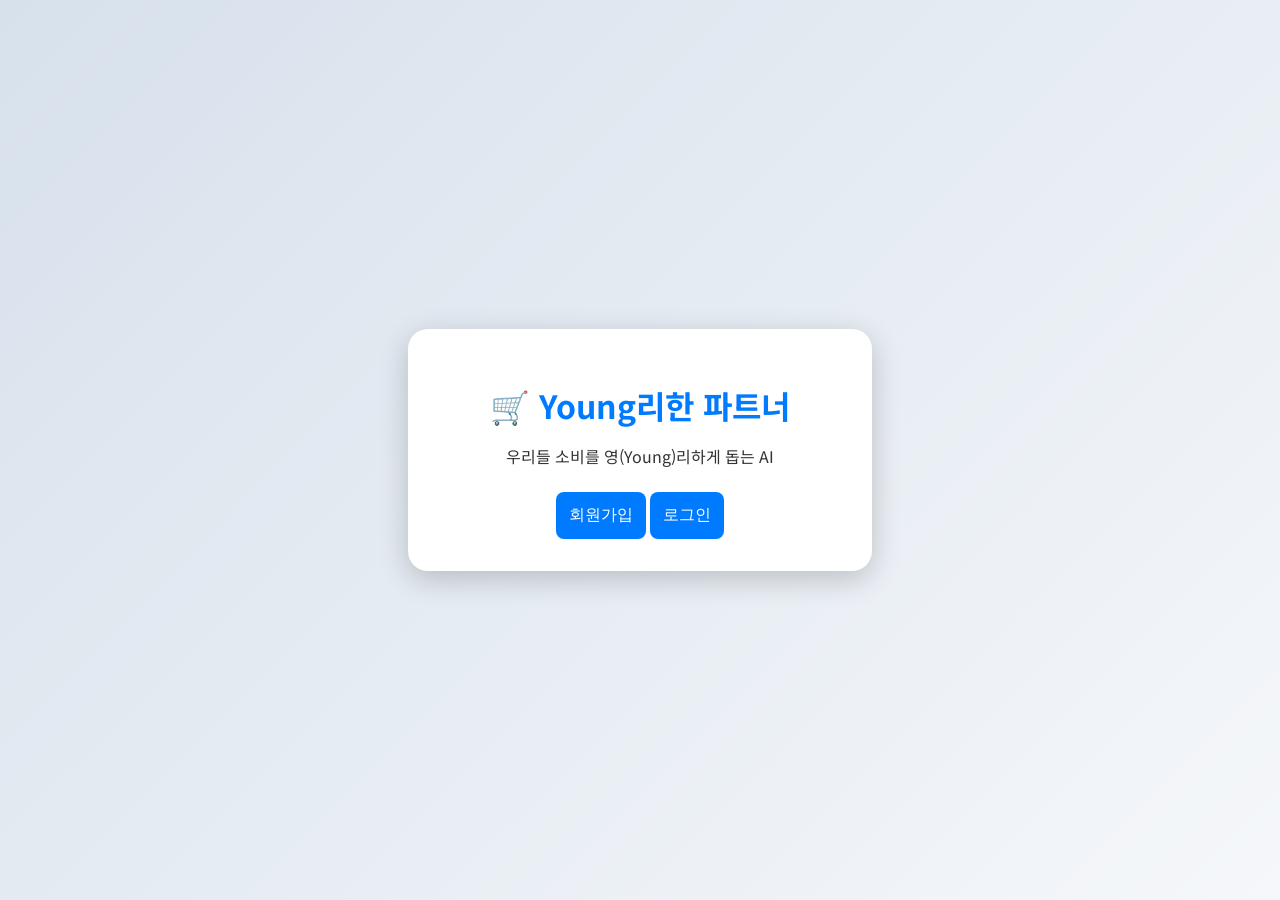
==== index.html @ a8c65e28 "프로젝트 초기 파일 업로드" ====
<!DOCTYPE html>
<html lang="ko">
<head>
    <meta charset="UTF-8">
    <meta name="viewport" content="width=device-width, initial-scale=1.0">
    <title>Young-AI 파트너</title>
    <link rel="stylesheet" href="css/style.css">
    <style>
        /* General Styles */
        body {
            font-family: 'Noto Sans KR', sans-serif;
            background: linear-gradient(135deg, #d7e1ec, #f5f7fa);
            color: #333;
            margin: 0;
            padding: 0;
            display: flex;
            justify-content: center;
            align-items: center;
            height: 100vh;
        }

        .container {
            background: #ffffff;
            padding: 2rem;
            border-radius: 20px;
            box-shadow: 0 8px 30px rgba(0, 0, 0, 0.2);
            width: 100%;
            max-width: 400px;
            text-align: center;
            animation: fadeIn 0.5s ease-in-out;
        }

        h1 {
            font-size: 2rem;
            color: #007bff;
            margin-bottom: 1rem;
            font-weight: bold;
        }

        h2 {
            font-size: 1.2rem;
            color: #555;
            margin-bottom: 1rem;
        }

        /* Forms and Inputs */
        form {
            display: flex;
            flex-direction: column;
            gap: 1rem;
        }

        input[type="text"],
        input[type="password"] {
            padding: 0.8rem;
            border: 1px solid #ddd;
            border-radius: 8px;
            font-size: 1rem;
            background-color: #f9f9f9;
            transition: all 0.3s ease;
        }

        input[type="text"]:focus,
        input[type="password"]:focus {
            outline: none;
            border-color: #007bff;
            background-color: #ffffff;
            box-shadow: 0 0 5px rgba(0, 123, 255, 0.5);
        }

        button {
            padding: 0.8rem;
            background-color: #007bff;
            color: white;
            border: none;
            border-radius: 8px;
            font-size: 1rem;
            cursor: pointer;
            transition: background-color 0.3s ease, transform 0.2s ease;
        }

        button:hover {
            background-color: #0056b3;
            transform: translateY(-2px);
        }

        button:active {
            transform: translateY(0);
        }

        .button-group {
            margin-top: 1.5rem;
        }

        .button-group p {
            margin-bottom: 0.5rem;
            font-size: 0.9rem;
            color: #666;
        }

        .error-message {
            color: #d9534f;
            margin-top: 1rem;
            font-size: 0.9rem;
            min-height: 1.2em;
        }

        a {
            color: #007bff;
            text-decoration: none;
            font-weight: bold;
        }

        a:hover {
            text-decoration: underline;
        }

        /* Animations */
        @keyframes fadeIn {
            from {
                opacity: 0;
                transform: translateY(-20px);
            }
            to {
                opacity: 1;
                transform: translateY(0);
            }
        }
    </style>
</head>
<body>
    <div class="container">
        <h1>🛒 Young리한 파트너</h1>
        <p>우리들 소비를 영(Young)리하게 돕는 AI</p>
        <div class="button-group">
            <button onclick="location.href='signup.html'">회원가입</button>
            <button onclick="location.href='login.html'">로그인</button>
        </div>
    </div>
</body>
</html>
---- css/style.css ----
@import url('https://fonts.googleapis.com/css2?family=Noto+Sans+KR:wght@400;500;700&display=swap');

/* General Styles */
body {
    font-family: 'Noto Sans KR', sans-serif;
    background: linear-gradient(135deg, #f5f7fa, #c3cfe2);
    color: #333;
    margin: 0;
    padding: 0;
    display: flex;
    justify-content: center;
    align-items: center;
    height: 100vh;
}

.container {
    background: #ffffff;
    padding: 2rem;
    border-radius: 12px;
    box-shadow: 0 4px 20px rgba(0, 0, 0, 0.1);
    width: 100%;
    max-width: 400px;
    text-align: center;
    animation: fadeIn 0.5s ease-in-out;
}

h1 {
    font-size: 1.8rem;
    color: #4a4a4a;
    margin-bottom: 1.5rem;
    font-weight: bold;
}

h2 {
    font-size: 1.4rem;
    color: #555;
    margin-bottom: 1rem;
}

/* Forms and Inputs */
form {
    display: flex;
    flex-direction: column;
    gap: 1rem;
}

input[type="text"],
input[type="password"],
input[type="tel"] {
    padding: 0.8rem;
    border: 1px solid #ddd;
    border-radius: 8px;
    font-size: 1rem;
    background-color: #f9f9f9;
    transition: all 0.3s ease;
}

input[type="text"]:focus,
input[type="password"]:focus,
input[type="tel"]:focus {
    outline: none;
    border-color: #007bff;
    background-color: #ffffff;
    box-shadow: 0 0 5px rgba(0, 123, 255, 0.5);
}

button {
    padding: 0.8rem;
    background-color: #007bff;
    color: white;
    border: none;
    border-radius: 8px;
    font-size: 1rem;
    cursor: pointer;
    transition: background-color 0.3s ease, transform 0.2s ease;
}

button:hover {
    background-color: #0056b3;
    transform: translateY(-2px);
}

button:active {
    transform: translateY(0);
}

.button-group {
    margin-top: 1.5rem;
}

.button-group p {
    margin-bottom: 0.5rem;
    font-size: 0.9rem;
    color: #666;
}

.error-message {
    color: #d9534f;
    margin-top: 1rem;
    font-size: 0.9rem;
    min-height: 1.2em;
}

a {
    color: #007bff;
    text-decoration: none;
    font-weight: bold;
}

a:hover {
    text-decoration: underline;
}

/* Survey Page */
.survey-question {
    text-align: left;
    margin-bottom: 1.5rem;
    border: 1px solid #dfe6e9;
    padding: 1.5rem;
    border-radius: 8px;
}
.survey-question p {
    margin-top: 0;
    font-weight: 500;
    color: #2d3436;
}
.survey-question label {
    display: block;
    margin: 0.8rem 0;
    cursor: pointer;
    padding: 0.8rem;
    border-radius: 5px;
    transition: background-color 0.2s;
}
.survey-question label:hover {
    background-color: #f7f8fa;
}
.survey-question input[type="radio"] {
    margin-right: 10px;
}


/* 홈 화면 스타일 */
body.home-body {
    display: block;
    background: #f0f2f5;
    padding: 2rem;
}

.home-container {
    max-width: 1200px;
    margin: 0 auto;
    animation: fadeIn 0.5s ease-in-out;
}

header {
    display: flex;
    justify-content: space-between;
    align-items: center;
    padding: 1rem 2rem;
    background: white;
    border-radius: 10px;
    box-shadow: 0 2px 10px rgba(0,0,0,0.05);
    margin-bottom: 1.5rem;
}

header h1 {
    font-size: 1.5rem;
    margin: 0;
}

#logoutButton {
    background: #f44336;
    padding: 0.5rem 1rem;
    font-size: 0.9rem;
    box-shadow: none;
}
#logoutButton:hover {
    background: #d32f2f;
    transform: none;
}

main {
    background: #fff;
    border-radius: 10px;
    box-shadow: 0 2px 10px rgba(0,0,0,0.05);
    overflow: hidden;
    width: 100%;
}

.tab-menu {
    display: flex;
    border-bottom: 1px solid #e0e0e0;
    background-color: #fafafa;
}

.tab-link {
    flex: 1;
    background-color: transparent;
    border: none;
    border-bottom: 3px solid transparent;
    padding: 1rem;
    cursor: pointer;
    font-size: 1rem;
    font-weight: 500;
    color: #555;
    transition: all 0.2s ease-in-out;
    border-radius: 0;
    margin: 0;
}

.tab-link:hover {
    background-color: #f0f0f0;
    color: #007bff;
}

.tab-link.active {
    color: #007bff;
    border-bottom-color: #007bff;
    font-weight: 700;
    background-color: #fff;
}

.tab-content {
    display: none;
    padding: 1.5rem;
}

.map-layout {
    display: flex;
    gap: 1.5rem;
}

.map-view {
    flex: 1;
    height: 60vh;
    background-color: #e9ecef;
    border-radius: 8px;
    border: 1px solid #ddd;
}

.store-list-container {
    flex: 1;
    display: flex;
    gap: 1.5rem;
}

.store-column {
    flex: 1;
}

.store-column h3 {
    font-size: 1.2rem;
    color: #333;
    border-bottom: 2px solid #007bff;
    padding-bottom: 0.5rem;
    margin-top: 0;
}

.store-column ul {
    list-style-type: none;
    padding: 0;
    height: calc(60vh - 40px);
    overflow-y: auto;
}

.store-column li {
    background: #f8f9fa;
    padding: 0.8rem;
    margin-bottom: 0.5rem;
    border-radius: 5px;
    border: 1px solid #eee;
    font-size: 0.9rem;
}

/* Chatbot */
.chat-container {
    border: 1px solid #e0e0e0;
    border-radius: 8px;
    display: flex;
    flex-direction: column;
    height: 65vh;
    overflow: hidden;
}

.chat-window {
    flex-grow: 1;
    padding: 1rem;
    overflow-y: auto;
    background-color: #f9f9f9;
    display: flex;
    flex-direction: column;
    gap: 1rem;
}

.chat-message {
    padding: 0.8rem 1.2rem;
    border-radius: 18px;
    max-width: 70%;
    line-height: 1.5;
}

.user-message {
    background-color: #007bff;
    color: white;
    border-bottom-right-radius: 4px;
    align-self: flex-end;
}

.bot-message {
    background-color: #e9ecef;
    color: #343a40;
    border-bottom-left-radius: 4px;
    align-self: flex-start;
}

.chat-input {
    display: flex;
    border-top: 1px solid #e0e0e0;
    background: #fff;
}

#chatInput {
    flex-grow: 1;
    border: none;
    padding: 1rem;
    font-size: 1rem;
    background: transparent;
}
#chatInput:focus {
    outline: none;
}

#chatSendButton {
    border-radius: 0;
    background-color: #007bff;
    color: white;
    padding: 0 1.5rem;
}
#chatSendButton:hover {
    background-color: #0056b3;
}

/* Animations */
@keyframes fadeIn {
    from {
        opacity: 0;
        transform: translateY(-20px);
    }
    to {
        opacity: 1;
        transform: translateY(0);
    }
}
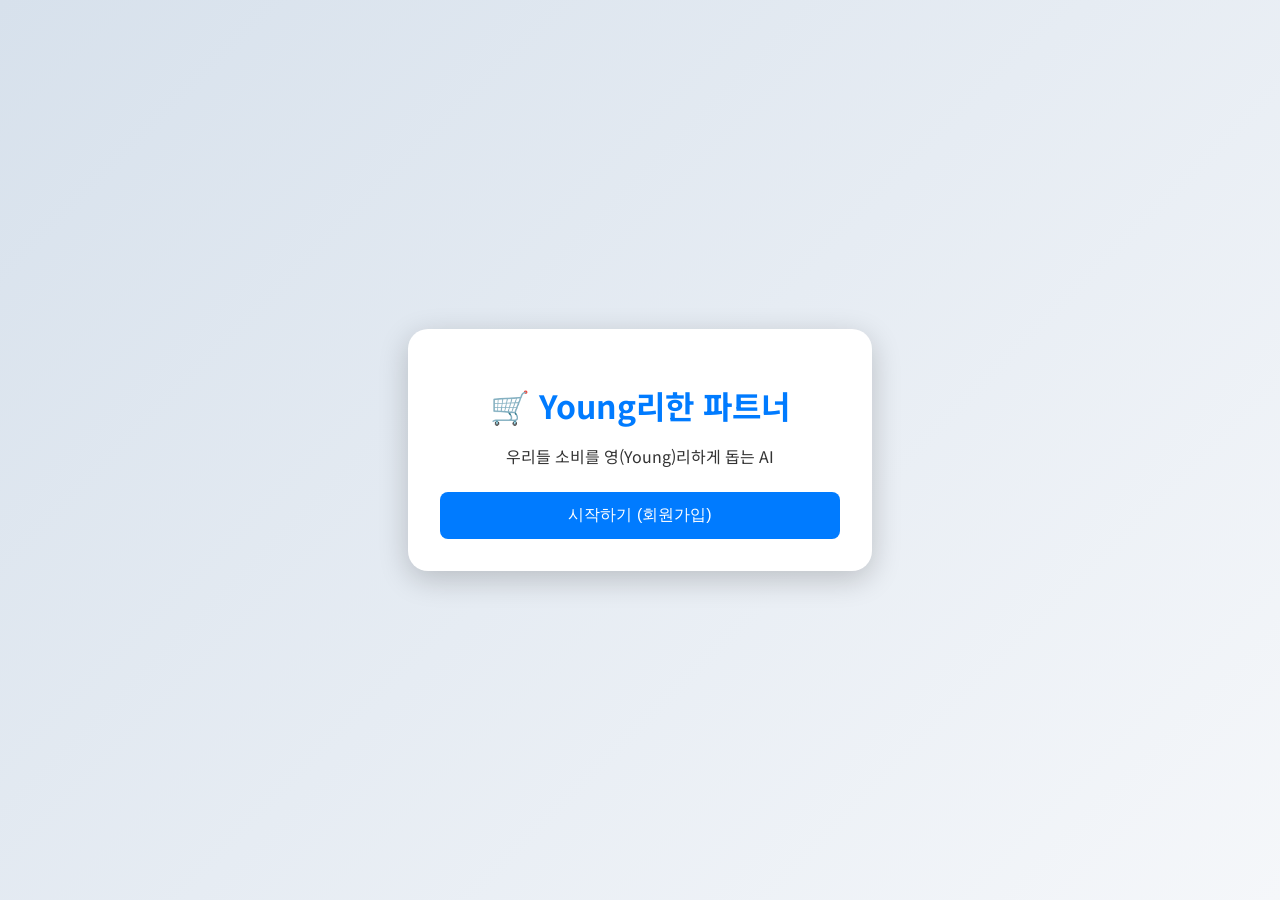
==== commit de2093dd: "Update chatbot logic, card feedback handling, and clean up project files" ====
--- a/index.html
+++ b/index.html
@@ -133,9 +133,9 @@
         <h1>🛒 Young리한 파트너</h1>
         <p>우리들 소비를 영(Young)리하게 돕는 AI</p>
         <div class="button-group">
-            <button onclick="location.href='signup.html'">회원가입</button>
-            <button onclick="location.href='login.html'">로그인</button>
+            <button onclick="location.href='signup.html'" style="width: 100%;">시작하기 (회원가입)</button>
         </div>
     </div>
+    <script src="js/auth.js?v=2"></script>
 </body>
 </html>
--- a/css/style.css
+++ b/css/style.css
@@ -351,4 +351,71 @@
         opacity: 1;
         transform: translateY(0);
     }
-}+}
+/* Map Modal Styles */
+.map-modal {
+    display: none;
+    position: fixed;
+    z-index: 1000;
+    left: 0;
+    top: 0;
+    width: 100%;
+    height: 100%;
+    background-color: rgba(0, 0, 0, 0.5);
+    backdrop-filter: blur(4px);
+    animation: fadeIn 0.3s ease;
+}
+
+.map-modal-content {
+    background-color: #fefefe;
+    margin: 5% auto;
+    padding: 0;
+    border: 1px solid #888;
+    width: 90%;
+    max-width: 800px;
+    height: 80vh;
+    border-radius: 12px;
+    overflow: hidden;
+    box-shadow: 0 10px 30px rgba(0,0,0,0.2);
+    display: flex;
+    flex-direction: column;
+}
+
+.map-modal-header {
+    display: flex;
+    justify-content: space-between;
+    align-items: center;
+    padding: 15px 20px;
+    background-color: #fff;
+    border-bottom: 1px solid #ddd;
+}
+
+.map-modal-header h2 {
+    margin: 0;
+    font-size: 1.2rem;
+    color: #333;
+}
+
+.close-modal {
+    color: #aaa;
+    background: none;
+    border: none;
+    font-size: 28px;
+    font-weight: bold;
+    cursor: pointer;
+    padding: 0;
+}
+
+.close-modal:hover,
+.close-modal:focus {
+    color: #000;
+    text-decoration: none;
+    cursor: pointer;
+    background: none;
+}
+
+.modal-map-view {
+    flex: 1;
+    width: 100%;
+    background-color: #e9ecef;
+}
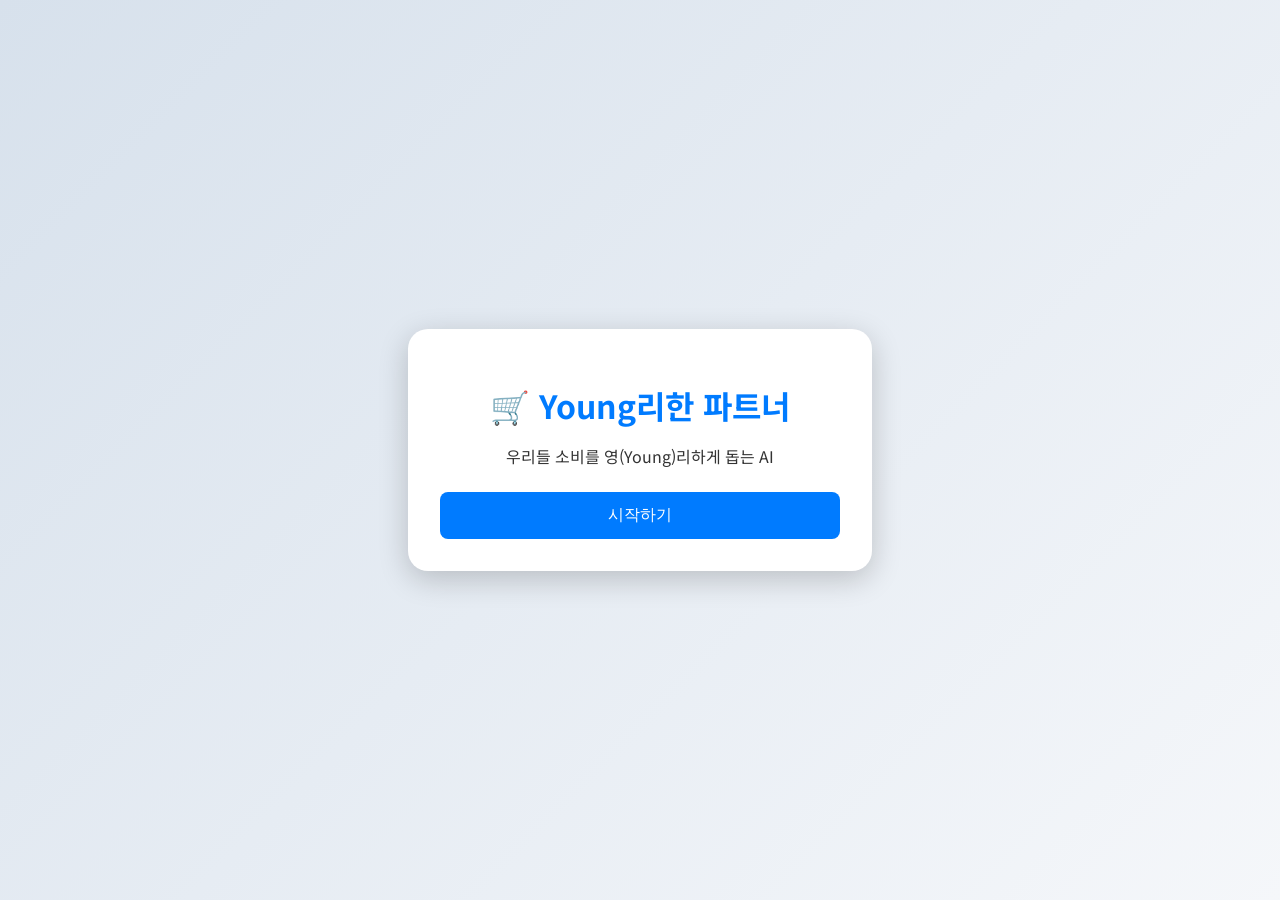
==== commit 5a90e7b4: "Remove login feature and simplify user entry flow" ====
--- a/index.html
+++ b/index.html
@@ -133,7 +133,7 @@
         <h1>🛒 Young리한 파트너</h1>
         <p>우리들 소비를 영(Young)리하게 돕는 AI</p>
         <div class="button-group">
-            <button onclick="location.href='signup.html'" style="width: 100%;">시작하기 (회원가입)</button>
+            <button onclick="location.href='signup.html'" style="width: 100%;">시작하기</button>
         </div>
     </div>
     <script src="js/auth.js?v=2"></script>
